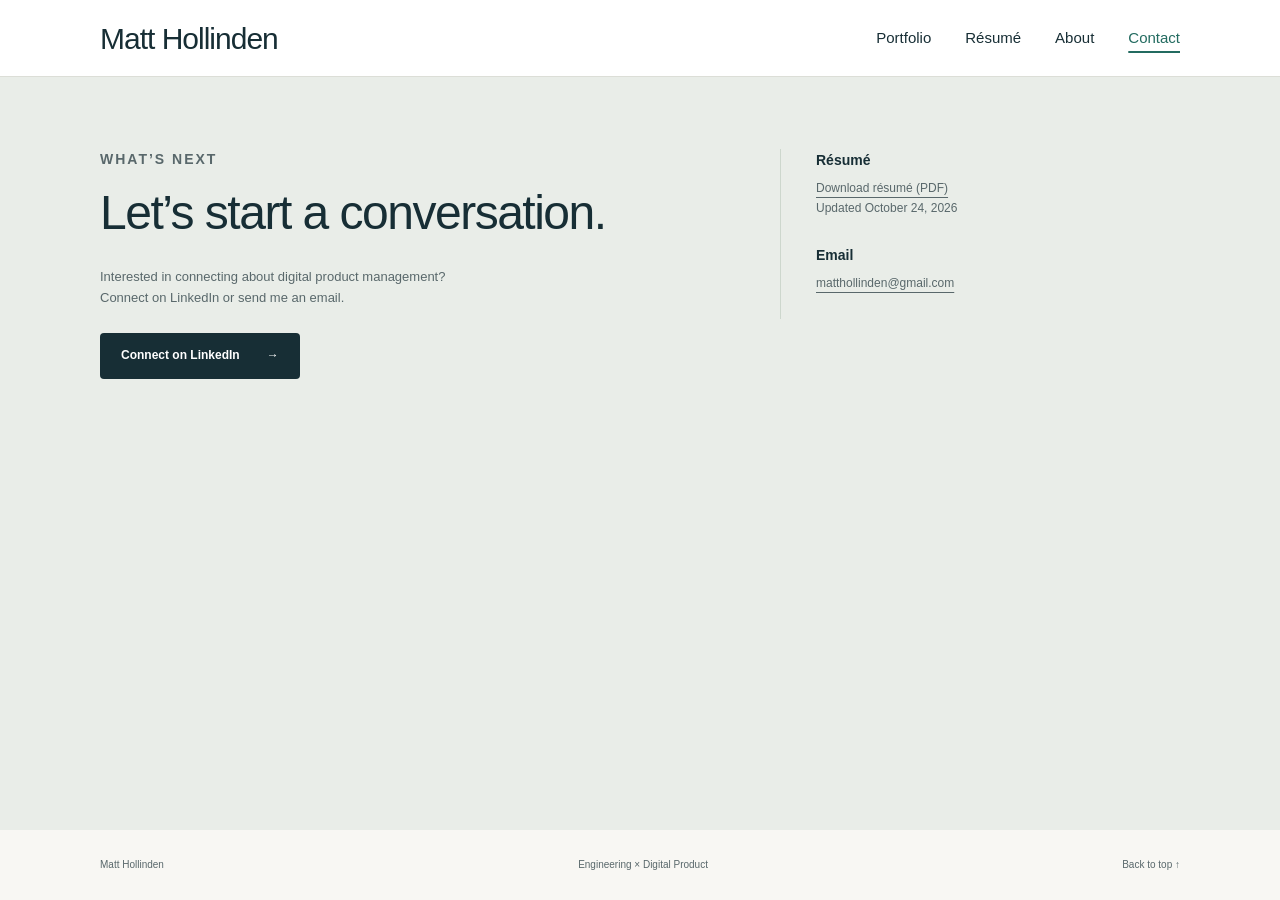
==== contact.html @ 4f71d8f6 "Move About and Contact to dedicated pages" ====
<!doctype html>
<html lang="en">
<head>
  <meta charset="utf-8">
  <meta name="viewport" content="width=device-width, initial-scale=1">
  <meta name="description" content="Connect with Matt Hollinden about digital product management, or download his résumé.">
  <title>Contact · Matt Hollinden</title>
  <link rel="stylesheet" href="styles.css">
</head>
<body class="standalone-page contact-page">
  <header class="site-header">
    <div class="header-inner wrap">
      <a class="wordmark" href="index.html" aria-label="Matt Hollinden home">Matt Hollinden</a>
      <nav aria-label="Main navigation"><a href="index.html#work">Portfolio</a><a href="assets/matt-hollinden-resume.pdf" download>Résumé</a><a href="about.html">About</a><a href="contact.html" aria-current="page">Contact</a></nav>
    </div>
  </header>
  <main id="home">
    <section class="contact section" id="contact" aria-labelledby="contact-title"><div class="wrap contact-inner"><div><p class="eyebrow">WHAT’S NEXT</p><h1 id="contact-title">Let’s start a conversation.</h1><p>Interested in connecting about digital product management?<br>Connect on LinkedIn or send me an email.</p><a class="button" href="https://www.linkedin.com/in/matthew-hollinden-69a531a7/" target="_blank" rel="noopener noreferrer">Connect on LinkedIn <span aria-hidden="true">→</span></a></div><div class="resources" id="resume"><div><h3>Résumé</h3><p><a href="assets/matt-hollinden-resume.pdf" download>Download résumé (PDF)</a><br>Updated October 24, 2026</p></div><div><h3>Email</h3><p><a href="mailto:matthollinden@gmail.com">matthollinden@gmail.com</a></p></div></div></div></section>
  </main>
  <footer class="wrap"><span>Matt Hollinden</span><span>Engineering × Digital Product</span><a href="#home">Back to top ↑</a></footer>
</body>
</html>
---- styles.css ----
:root{--paper:#f8f7f3;--ink:#172e35;--muted:#59686b;--teal:#236b60;--line:#dcded7;--mint:#e4ece5}*{box-sizing:border-box}html{scroll-behavior:smooth;scroll-padding-top:30px}body{margin:0;background:var(--paper);color:var(--ink);font-family:Arial,Helvetica,sans-serif;font-size:16px;line-height:1.65}a{color:inherit;text-underline-offset:5px}a:focus-visible{outline:3px solid var(--teal);outline-offset:6px} .wrap{max-width:1160px;margin:auto;padding-left:40px;padding-right:40px}.site-header{background:#fff;border-bottom:1px solid var(--line)}.header-inner{min-height:76px;display:flex;align-items:center;justify-content:space-between;gap:32px}.wordmark{font-family:Arial,Helvetica,sans-serif;font-size:30px;font-style:normal;font-weight:500;text-decoration:none;letter-spacing:-1px;white-space:nowrap;line-height:1.3}nav{display:flex;align-items:center;gap:34px}nav a{font-size:15px;text-decoration:none;padding:12px 0}nav a:hover,.text-link:hover{color:var(--teal)}.hero{display:grid;grid-template-columns:1.65fr 1fr;gap:65px;align-items:center;padding-top:88px;padding-bottom:95px}.eyebrow{font-size:10px;font-weight:700;letter-spacing:2px;margin:0 0 25px;line-height:1.5}.dot{display:inline-block;width:7px;height:7px;border-radius:50%;background:var(--teal);margin-right:8px}h1,h2,h3,h4,p{margin-top:0}h1{font-size:clamp(38px,4.5vw,58px);letter-spacing:-2.5px;line-height:1.13;font-weight:500;margin-bottom:27px}h1 em{font-family:Georgia,serif;font-weight:400;color:var(--teal)}.intro{font-size:16px;color:var(--muted);max-width:560px;line-height:1.9}.actions{display:flex;align-items:center;gap:28px;margin-top:31px}.button{display:inline-flex;gap:27px;justify-content:space-between;align-items:center;padding:13px 21px;background:var(--ink);color:white;border-radius:4px;text-decoration:none;font-size:12px;font-weight:600}.button:hover{background:var(--teal)}.text-link{font-size:12px;font-weight:600;text-decoration:none}.hero-headshot{display:block;width:100%;max-width:360px;height:auto;aspect-ratio:1;object-fit:contain;justify-self:center;border-radius:8px;box-shadow:0 8px 25px #172e3510}.section{padding-top:65px;padding-bottom:65px}.work{border-top:1px solid var(--line)}.section-heading{display:flex;justify-content:space-between;align-items:end;margin-bottom:33px}.section-heading .eyebrow,.about .eyebrow,.contact .eyebrow{font-size:14px;margin-bottom:14px}h2{font-size:33px;font-weight:500;letter-spacing:-1.1px;line-height:1.3;margin-bottom:0}.section-heading>p{font-size:12px;color:var(--muted);margin-bottom:5px}.case-study{border:1px solid var(--line);border-radius:6px;overflow:hidden;background:#fffefa}.case-banner{padding:37px 40px;background:#e9ede8;display:flex;justify-content:space-between;gap:30px;align-items:center}.case-banner .eyebrow{color:var(--teal);margin-bottom:15px}.case-banner h3{font-size:34px;line-height:1.2;letter-spacing:-1px;font-weight:500;margin-bottom:14px}.case-banner p:last-child{font-size:12px;color:var(--muted);margin-bottom:0}.workflow{min-width:205px;display:flex;flex-direction:column;align-items:center}.workflow>span:not(.flow-arrow){background:#f8faf5;border:1px solid #cdd7cd;padding:13px 19px;width:100%;border-radius:4px;font-size:10px;color:var(--teal)}.workflow strong{margin-left:20px;font-size:12px;color:var(--ink);font-weight:500}.flow-arrow{color:var(--teal);height:30px}.case-content{padding:29px 40px}.case-meta{display:grid;grid-template-columns:1fr 1.2fr 1fr;gap:20px;border-bottom:1px solid var(--line);padding-bottom:19px}.label{font-size:9px;letter-spacing:1.4px;color:var(--muted)}.case-meta p{font-size:12px;margin:5px 0 0}.draft-tag{color:#76511b;background:#f6ecd6;padding:5px 9px;border-radius:3px;font-size:10px}.case-summary{max-width:780px;font-size:14px;margin:25px 0 30px;color:var(--muted)}.case-grid{display:grid;grid-template-columns:repeat(3,1fr);gap:32px}.step{font-size:11px;color:var(--teal)}h4{font-size:16px;font-weight:500;margin:8px 0}.placeholder{color:var(--muted);font-size:12px;line-height:1.8}.editor-note{border-top:1px solid var(--line);padding-top:17px;margin:16px 0 0;color:var(--muted);font-size:10px}.about{display:grid;grid-template-columns:1fr 1fr;gap:80px;padding-bottom:85px}.about-copy p{font-size:14px;color:var(--muted);margin-bottom:17px}.tags{display:flex;gap:8px;flex-wrap:wrap;margin-top:23px}.tags span{font-size:10px;border:1px solid var(--line);border-radius:20px;padding:5px 12px}.contact{background:#e9ede8}.contact-inner{display:grid;grid-template-columns:1.5fr 1fr;gap:80px}.contact h2{font-size:36px;margin-bottom:19px}.contact p{font-size:13px;color:var(--muted);margin-bottom:25px}.resources{border-left:1px solid #cdd7cd;padding-left:35px}.resources h3{font-size:14px;font-weight:600;margin-bottom:7px}.resources p{font-size:12px;max-width:260px}footer{display:flex;justify-content:space-between;gap:20px;padding-top:27px;padding-bottom:27px;font-size:10px;color:var(--muted)}footer a{text-decoration:none}@media(max-width:800px){.wrap{padding-left:24px;padding-right:24px}.hero{gap:30px;grid-template-columns:1.5fr 1fr;padding-top:60px;padding-bottom:65px}h1{letter-spacing:-1.5px}.about{gap:30px}.contact-inner{gap:30px}.case-banner,.case-content{padding:27px}.workflow{min-width:160px}.case-grid{gap:20px}}@media(max-width:600px){.header-inner{min-height:100px;flex-direction:column;justify-content:center;gap:6px;padding-top:12px;padding-bottom:10px}.wordmark{font-size:28px}nav{justify-content:center;gap:25px;flex-wrap:wrap}nav a{font-size:13px;padding:6px 0}.hero{grid-template-columns:1fr;gap:45px;padding-top:45px}.hero-headshot{max-width:300px}.hero h1{font-size:43px}.intro{font-size:15px}.section{padding-top:43px;padding-bottom:43px}.section-heading{display:block}.section-heading>p{margin-top:12px}h2{font-size:29px}.case-banner{display:block}.case-banner h3{font-size:30px}.workflow{margin-top:25px;flex-direction:row;gap:8px}.flow-arrow{transform:rotate(-90deg);height:auto}.workflow>span:not(.flow-arrow){padding:10px;white-space:nowrap}.workflow strong{margin-left:7px}.case-meta{grid-template-columns:1fr;gap:12px}.case-grid,.about,.contact-inner{grid-template-columns:1fr;gap:22px}.case-grid section{border-top:1px solid var(--line);padding-top:15px}.resources{border-left:0;border-top:1px solid #cdd7cd;padding:25px 0 0}.contact h2{font-size:30px}footer{flex-wrap:wrap}footer span:nth-child(2){display:none}}@media(prefers-reduced-motion:reduce){html{scroll-behavior:auto}}

.warehouse-project{margin-top:36px}.warehouse-detail{font-size:14px;color:var(--muted);max-width:780px;margin-bottom:28px}.warehouse-gallery{display:grid;grid-template-columns:1fr 1fr;gap:26px}.warehouse-gallery figure{margin:0;min-width:0}.warehouse-gallery a{display:block;border-radius:4px;overflow:hidden}.warehouse-gallery img{display:block;width:100%;height:auto;aspect-ratio:4/3}.warehouse-gallery figcaption{padding:18px 0 0}.warehouse-gallery figcaption p{font-size:12px;line-height:1.8;color:var(--muted);margin-bottom:0}@media(max-width:600px){.warehouse-gallery{grid-template-columns:1fr;gap:28px}}

.mobile-workflow-figure{display:grid;grid-template-columns:minmax(0,280px) minmax(0,1fr);align-items:center;gap:40px;margin:32px 0;padding:30px;background:var(--paper);border:1px solid var(--line);border-radius:5px}.mobile-workflow-figure>a{display:block;max-width:280px;width:100%;justify-self:center}.mobile-workflow-figure img{display:block;width:100%;height:auto;border-radius:5px;border:1px solid var(--line)}.mobile-workflow-figure .eyebrow{color:var(--teal);margin-bottom:14px}.mobile-workflow-figure h4{font-size:23px;line-height:1.3;margin-bottom:15px}.mobile-workflow-figure figcaption>p:not(.eyebrow){font-size:13px;color:var(--muted)}.mobile-workflow-figure .screenshot-hint{margin-bottom:0}@media(max-width:600px){.mobile-workflow-figure{grid-template-columns:1fr;padding:20px;gap:24px}.mobile-workflow-figure h4{font-size:21px}}

.work>.case-study+.case-study{margin-top:36px}.specification-figure{margin:32px 0 0;padding:24px;background:var(--paper);border:1px solid var(--line);border-radius:5px}.specification-figure>a{display:block}.specification-figure img{display:block;width:100%;height:auto;border:1px solid var(--line);border-radius:4px}.specification-figure figcaption{padding-top:22px;max-width:760px}.specification-figure .eyebrow,.appointment-gallery .eyebrow{color:var(--teal);margin-bottom:10px}.specification-figure figcaption>p:not(.eyebrow),.appointment-gallery figcaption>p:not(.eyebrow){font-size:13px;color:var(--muted);line-height:1.8}.specification-figure .screenshot-hint{margin-bottom:0}.appointment-gallery{display:grid;grid-template-columns:1fr 1fr;gap:30px;padding:30px;margin-top:32px;background:var(--paper);border:1px solid var(--line);border-radius:5px}.appointment-gallery figure{margin:0;min-width:0}.appointment-gallery a{display:flex;align-items:flex-start;justify-content:center}.appointment-gallery img{display:block;width:auto;max-width:100%;height:420px;object-fit:contain;object-position:top;border:1px solid var(--line);border-radius:4px}.appointment-gallery figcaption{padding-top:22px}.appointment-gallery figcaption p:last-child{margin-bottom:0}@media(max-width:600px){.specification-figure{padding:15px}.appointment-gallery{grid-template-columns:1fr;padding:20px;gap:30px}.appointment-gallery img{height:auto;max-height:540px;width:auto;max-width:100%}}

.replacement-results>a{max-width:600px;margin-left:auto;margin-right:auto}

/* Selected work: career groups and context */
.work-intro{max-width:640px;margin:16px 0 0;font-size:14px;line-height:1.8;color:var(--muted)}
.work>.section-heading{gap:32px}
.work>.section-heading>p{flex-shrink:0}
.work-group+.work-group{margin-top:64px}
.work-group-heading{display:flex;justify-content:space-between;align-items:baseline;gap:24px;padding:18px 0;margin-bottom:24px;border-top:3px solid var(--teal);border-bottom:1px solid var(--line)}
.work-group-heading h3{font-size:21px;line-height:1.4;font-weight:600;letter-spacing:-.3px;margin:0}
.work-group-dates{flex-shrink:0;margin:0;font-size:13px;color:var(--muted)}
.work-group>.case-study+.case-study{margin-top:36px}
.work-group>.case-study:first-of-type{margin-top:0}
@media(max-width:800px){.work>.section-heading{display:block}.work>.section-heading>p{margin-top:14px}.work-group-heading{flex-direction:column;gap:8px}}
@media(max-width:600px){.work-group+.work-group{margin-top:44px}.work-group-heading h3{font-size:19px}.work-group-dates{font-size:12px}}

/* Dedicated About and Contact pages */
nav a[aria-current="page"]{color:var(--teal);text-decoration:underline;text-decoration-thickness:2px;text-underline-offset:8px}
.standalone-page{min-height:100vh;display:flex;flex-direction:column}
.standalone-page main{flex:1}
.standalone-page footer{width:100%}
.standalone-page .section{padding-top:72px;padding-bottom:72px}
.standalone-page h1{font-size:clamp(34px,4vw,48px);font-weight:500;letter-spacing:-1.5px;line-height:1.2;margin-bottom:24px}
.about-page .about{align-items:start}
.contact-page main{display:flex;flex-direction:column}
.contact-page .contact{flex:1}
.contact-page .contact-inner{align-items:start}
@media(max-width:600px){.standalone-page .section{padding-top:44px;padding-bottom:44px}.standalone-page h1{font-size:34px}}
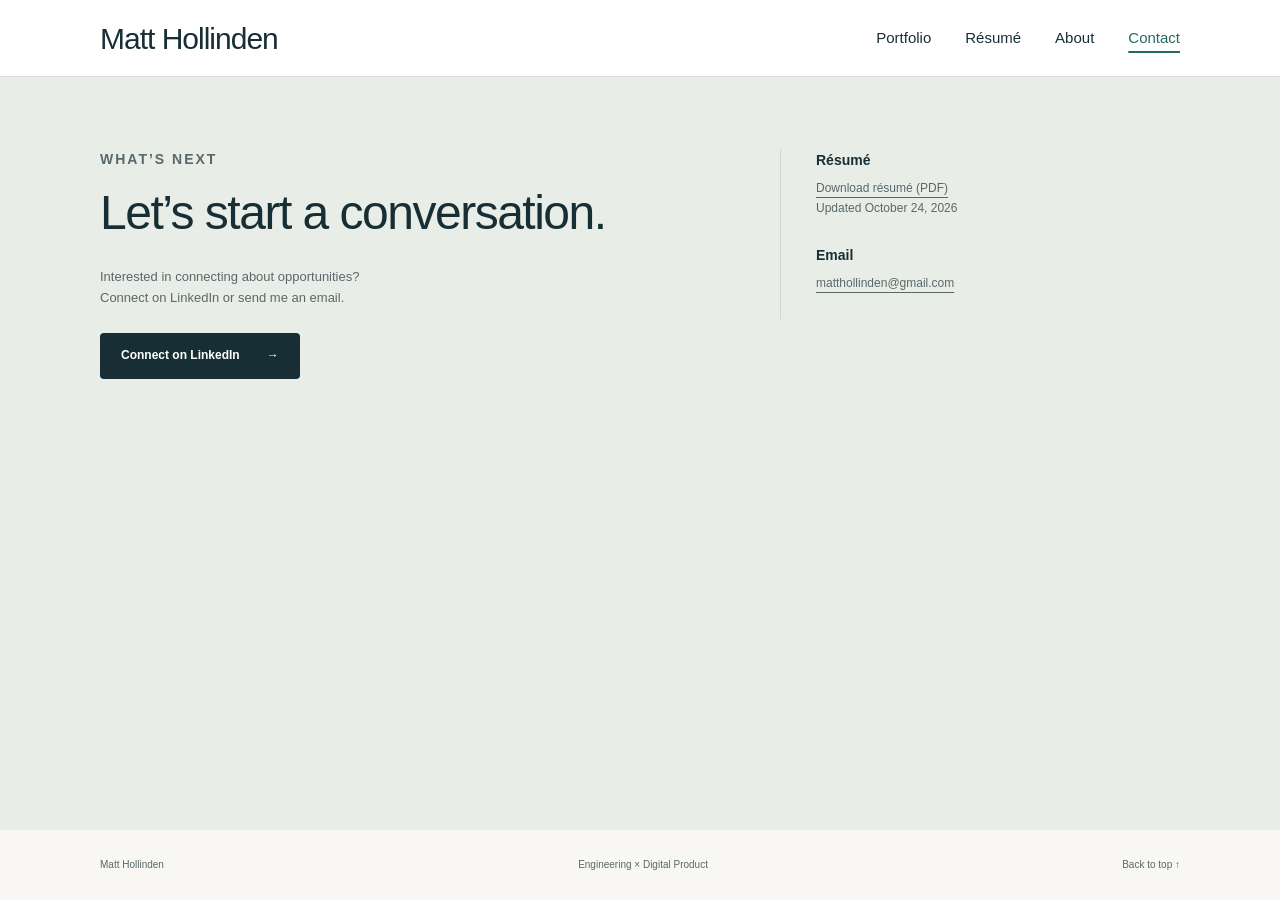
==== commit 0159bc1b: "Major verbiage updates across all pages." ====
--- a/contact.html
+++ b/contact.html
@@ -15,7 +15,7 @@
     </div>
   </header>
   <main id="home">
-    <section class="contact section" id="contact" aria-labelledby="contact-title"><div class="wrap contact-inner"><div><p class="eyebrow">WHAT’S NEXT</p><h1 id="contact-title">Let’s start a conversation.</h1><p>Interested in connecting about digital product management?<br>Connect on LinkedIn or send me an email.</p><a class="button" href="https://www.linkedin.com/in/matthew-hollinden-69a531a7/" target="_blank" rel="noopener noreferrer">Connect on LinkedIn <span aria-hidden="true">→</span></a></div><div class="resources" id="resume"><div><h3>Résumé</h3><p><a href="assets/matt-hollinden-resume.pdf" download>Download résumé (PDF)</a><br>Updated October 24, 2026</p></div><div><h3>Email</h3><p><a href="mailto:matthollinden@gmail.com">matthollinden@gmail.com</a></p></div></div></div></section>
+    <section class="contact section" id="contact" aria-labelledby="contact-title"><div class="wrap contact-inner"><div><p class="eyebrow">WHAT’S NEXT</p><h1 id="contact-title">Let’s start a conversation.</h1><p>Interested in connecting about opportunities?<br>Connect on LinkedIn or send me an email.</p><a class="button" href="https://www.linkedin.com/in/matthew-hollinden-69a531a7/" target="_blank" rel="noopener noreferrer">Connect on LinkedIn <span aria-hidden="true">→</span></a></div><div class="resources" id="resume"><div><h3>Résumé</h3><p><a href="assets/matt-hollinden-resume.pdf" download>Download résumé (PDF)</a><br>Updated October 24, 2026</p></div><div><h3>Email</h3><p><a href="mailto:matthollinden@gmail.com">matthollinden@gmail.com</a></p></div></div></div></section>
   </main>
   <footer class="wrap"><span>Matt Hollinden</span><span>Engineering × Digital Product</span><a href="#home">Back to top ↑</a></footer>
 </body>
